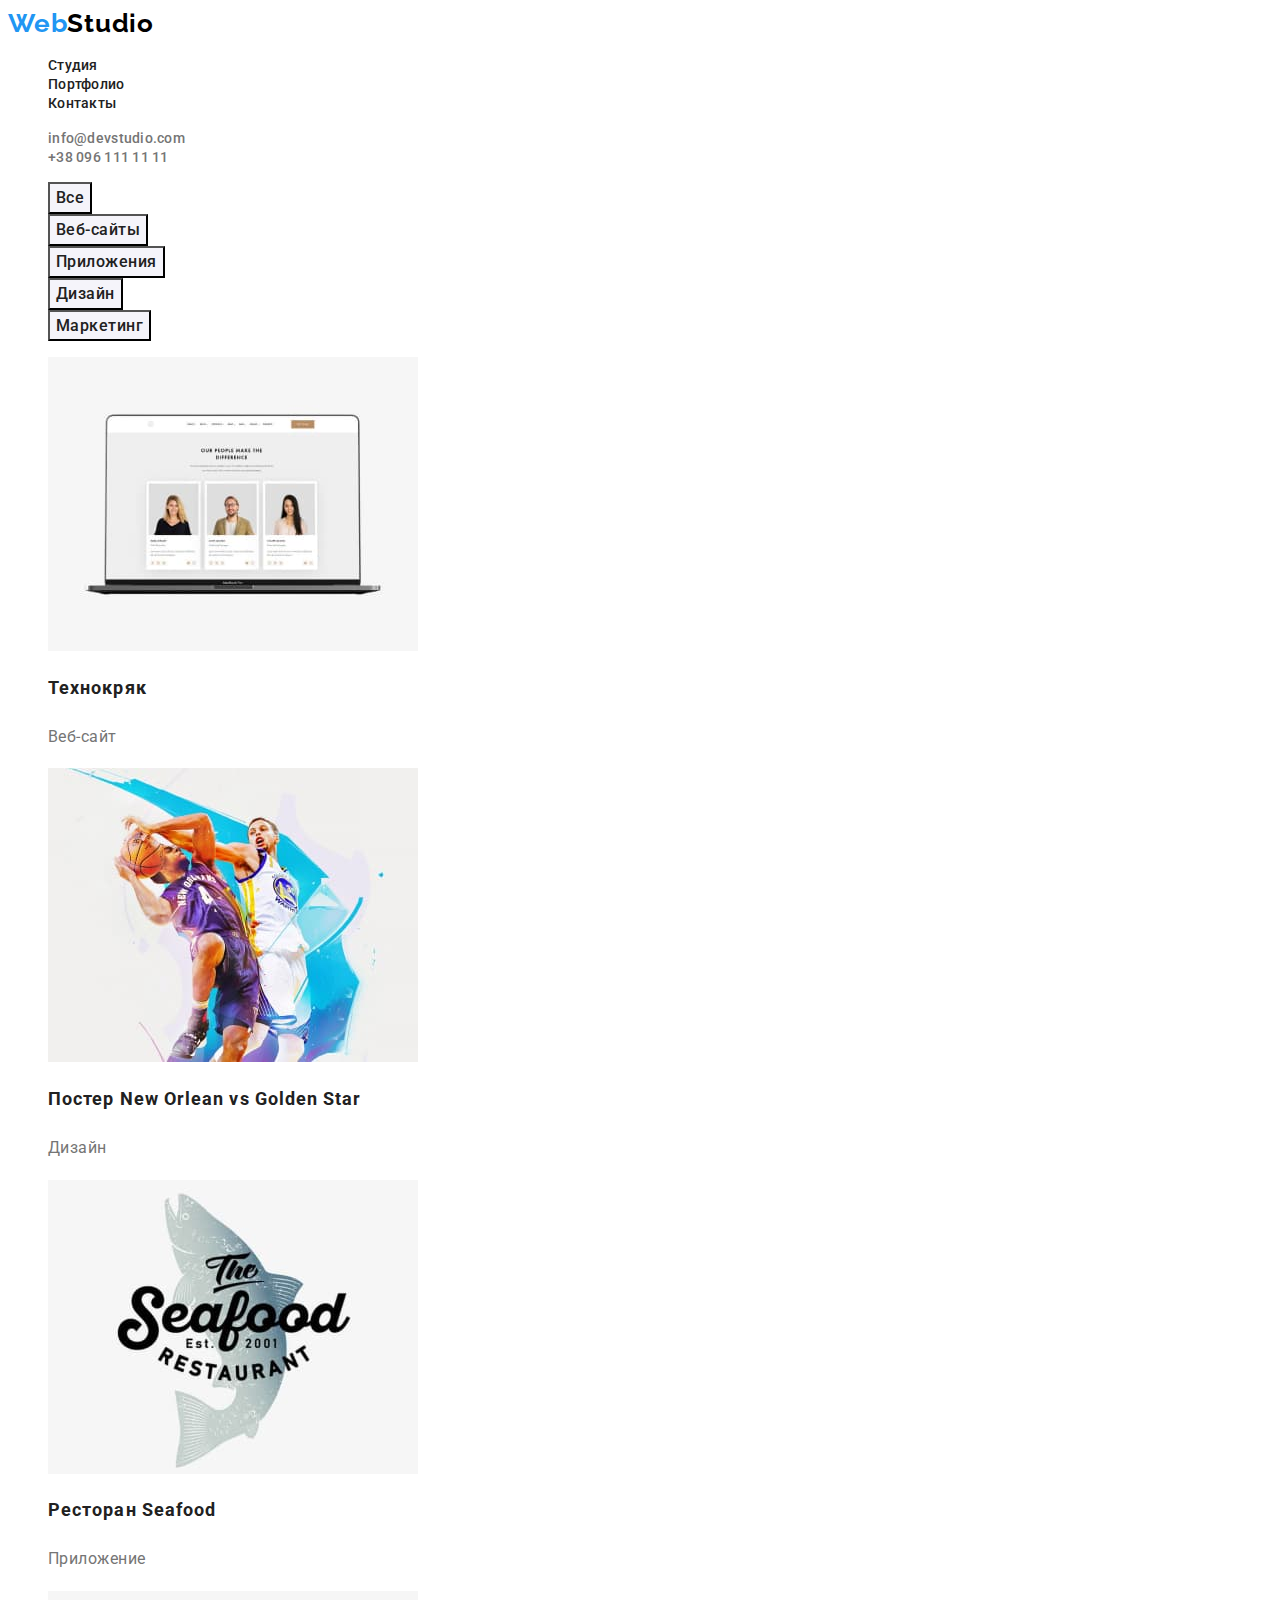
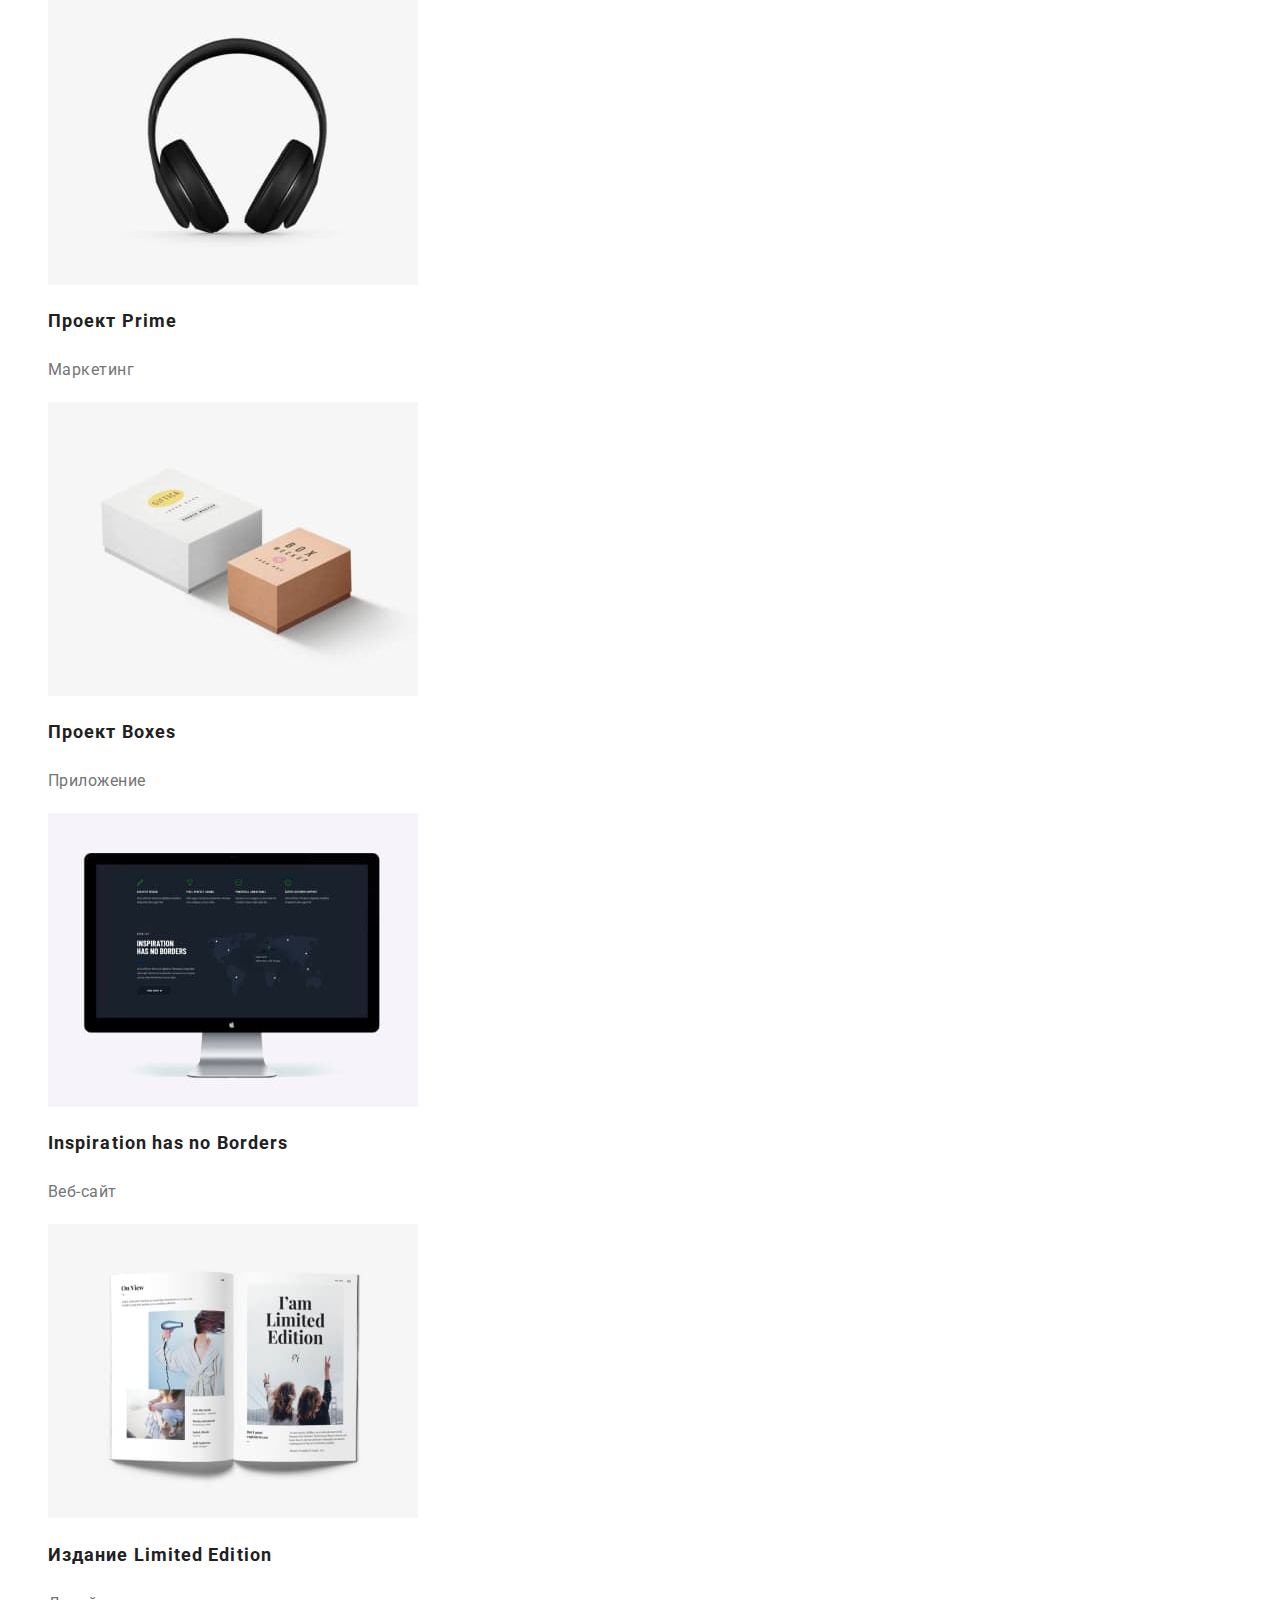
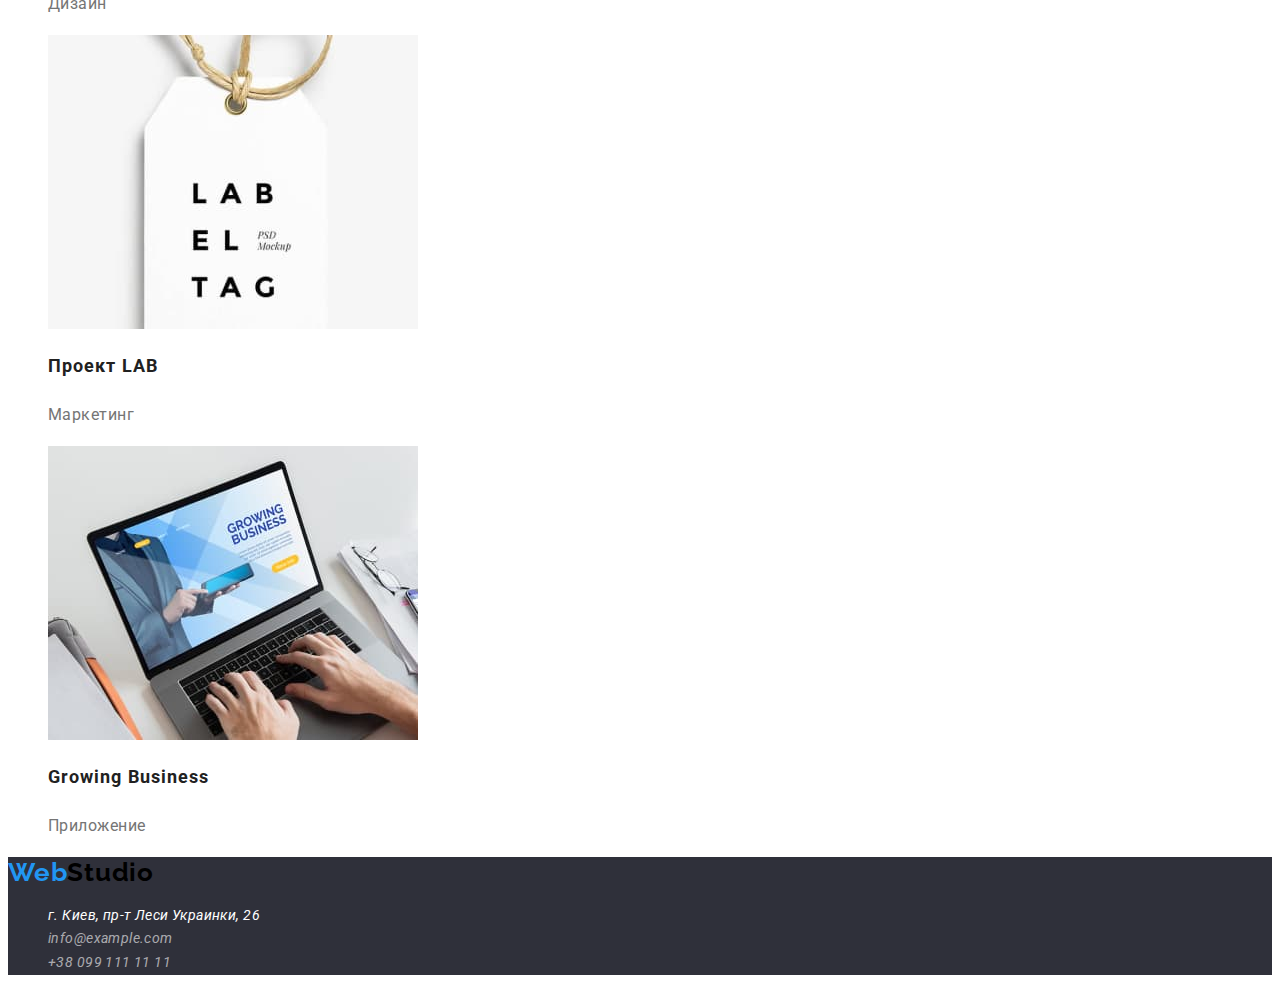
==== portfolio.html @ 544d5f82 "add.portfolio & css" ====
<!DOCTYPE html>
<html lang="ru">
  <head>
    <meta charset="UTF-8" />
    <meta http-equiv="X-UA-Compatible" content="IE=edge" />
    <meta name="goit-markup-hw-01" content="homework goit-markup-hw-01" />
    <title>WEBСтудия</title>
    <link rel="preconnect" href="https://fonts.googleapis.com">
    <link rel="preconnect" href="https://fonts.gstatic.com" crossorigin>
    <link href="https://fonts.googleapis.com/css2?family=Raleway:wght@700&family=Roboto:wght@900;700;500;400&display=swap" rel="stylesheet">
    <style></style>
    <link rel="stylesheet" href="./css/styles.css">
  </head>

  <body>
    <header class="header">
      <!--navigation link-->
      <nav class="header-nav">
        <a href="./index.html" lang="en" class="brand-link link"><span class="brand-text-onehalf">Web</span><span class="brand-text-twohalf">Studio</span></a>
        <ul class="header-list list">
          <li class="header-item"><a href="./index.html" class="header-link link">Студия</a></li>
          <li class="header-item"><a href="./portfolio.html" class="header-link link">Портфолио</a></li>
          <li class="header-item"><a href="" class="header-link link">Контакты</a></li>
        </ul>
      </nav>
      <ul class="header-contacts-list list">
        <li class="header-contacts-item"><a href="mailto:info@devstudio.com" class="header-contact link">info@devstudio.com</a></li>
        <li class="header-contacts-item"><a href="tel:+380961111111" class="header-contact link">+38 096 111 11 11</a></li>
      </ul>
    </header>

    <main>
        <section class="filter">
            <ul class="filter-list list">
                <li class="filter-item"><button type="button" class="filter-button">Все</button></li>
                <li class="filter-item"><button type="button" class="filter-button">Веб-сайты</button></li>
                <li class="filter-item"><button type="button" class="filter-button">Приложения</button></li>
                <li class="filter-item"><button type="button" class="filter-button">Дизайн</button></li>
                <li class="filter-item"><button type="button" class="filter-button">Маркетинг</button></li>
            </ul>
        </section>
        <section class="gallery">
            <ul class="gallery-list list">
                <li class="gallery-item">
                    <img src="./images/gallery/portfolio-gallery-1.jpg" alt="Технокряк" width="370" height="294">
                    <h2 class="gallery-item-title">Технокряк</h2>
                    <p class="gallery-item-text">Веб-сайт</p>
                </li>
                <li class="gallery-item">
                    <img src="./images/gallery/portfolio-gallery-2.jpg" alt="Постер New Orlean vs Golden Star" width="370" height="294">
                    <h2 class="gallery-item-title">Постер <span lang="en">New Orlean vs Golden Star</span></h2>
                    <p class="gallery-item-text">Дизайн</p>
                </li>
                <li class="gallery-item">
                    <img src="./images/gallery/portfolio-gallery-3.jpg" alt="Ресторан Seafood" width="370" height="294">
                    <h2 class="gallery-item-title">Ресторан <span lang="en">Seafood</span></h2>
                    <p class="gallery-item-text">Приложение</p>
                </li>
                <li class="gallery-item">
                    <img src="./images/gallery/portfolio-gallery-4.jpg" alt="Проект Prime" width="370" height="294">
                    <h2 class="gallery-item-title">Проект <span lang="en">Prime</span></h2>
                    <p class="gallery-item-text">Маркетинг</p>
                </li>
                <li class="gallery-item">
                    <img src="./images/gallery/portfolio-gallery-5.jpg" alt="Проект Boxes" width="370" height="294">
                    <h2 class="gallery-item-title">Проект <span lang="en">Boxes</span></h2>
                    <p class="gallery-item-text">Приложение</p>
                </li>
                <li class="gallery-item">
                    <img src="./images/gallery/portfolio-gallery-6.jpg" alt="Inspiration has no Borders" width="370" height="294">
                    <h2 class="gallery-item-title"><span lang="en">Inspiration has no Borders</span></h2>
                    <p class="gallery-item-text">Веб-сайт</p>
                </li>
                <li class="gallery-item">
                    <img src="./images/gallery/portfolio-gallery-7.jpg" alt="Издание Limited Edition" width="370" height="294">
                    <h2 class="gallery-item-title">Издание <span lang="en">Limited Edition</span></h2>
                    <p class="gallery-item-text">Дизайн</p>
                </li>
                <li class="gallery-item">
                    <img src="./images/gallery/portfolio-gallery-8.jpg" alt="Проект LAB" width="370" height="294">
                    <h2 class="gallery-item-title">Проект <span lang="en">LAB</span></h2>
                    <p class="gallery-item-text">Маркетинг</p>
                </li>
                <li class="gallery-item">
                    <img src="./images/gallery/portfolio-gallery-9.jpg" alt="Growing Business" width="370" height="294">
                    <h2 class="gallery-item-title"><span lang="en">Growing Business</span></h2>
                    <p class="gallery-item-text">Приложение</p>
                </li>
            </ul>
        </section>
    </main>

    <footer class="footer">
      <a href="./index.html" lang="en" class="brand-link link"><span class="brand-text-onehalf">Web</span><span class="brand-text-twohalf">Studio</span></a>
      <address>
        <ul class="footer-list list">
            <li class="footer-item"><a href="https://goo.gl/maps/UJ2vtWxeUtUVGGgd9" target="_blank" rel="noreferrer nofollow noopener" class="footer-link-geo link">г. Киев, пр-т Леси Украинки, 26</a></li>
            <li class="footer-item"><a href="mailto:info@example.com" class="footer-link link">info@example.com</a></li>
            <li class="footer-item"><a href="tel:+380991111111" class="footer-link link">+38 099 111 11 11</a></li>
        </ul>
      </address>
    </footer>
  </body>
</html>
---- css/styles.css ----
:root{
  --brand-color-one: #2196F3;
  --brand-color-two: #000000;
  --main-color: #212121;
  --second-color: #757575;
  --accent-color: #2196F3;
  --main-backgroundcolor: #FFFFFF;
  --second-backgroundcolor: #E5E5E5;
  --accent-backgroundcolor: #F5F4FA;
  --tagline-backgroundcolor: #2F303A;
  --tagline-color: #FFFFFF;
  --btn-text-color: #FFFFFF;
  
}


body{
 font-family: 'Roboto', sans-serif;
 color: var(--main-color);
 background-color: var(--main-backgroundcolor);
}

.visually-hidden { 
  position: absolute; 
  width: 1px; 
  height: 1px; 
  margin: -1px; 
  border: 0; 
  padding: 0; 
  white-space: nowrap; 
  clip-path: inset(100%); 
  clip: rect(0 0 0 0); 
  overflow: hidden; 
} 

.list {
  list-style: none;
 }

 .link{
  text-decoration: none;
 }


.brand-link {
  font-family: 'Raleway';
  font-weight: 700;
  font-size: 26px;
  line-height: 1.19;
  letter-spacing: 0.03em; 
}

.brand-text-onehalf {
  color: var(--brand-color-one);
 }

.brand-text-twohalf {
  color: var(--brand-color-two); 
}

/* -------------HEADER----------- */

.header { 
  background-color: var(--main-backgroundcolor);
}

.header-nav { }

.header-list { }

.header-item { }

.header-link {
  font-family: 'Roboto';
  font-style: normal;
  font-weight: 500;
  font-size: 14px;
  line-height: 1.14;
  letter-spacing: 0.02em;
  color: var(--main-color);
}

.header-link:hover,
.header-link:focus {
  color: var(--accent-color);
}

.header-contacts-list { }

.header-contacts-item { }

.header-contact { 
  font-family: 'Roboto';
  font-style: normal;
  font-weight: 500;
  font-size: 14px;
  line-height: 1.14;
  letter-spacing: 0.02em;
  color: var(--second-color);
}

.header-contact:hover,
.header-contact:focus {
  color: var(--accent-color);
}

/* -------------TAGLINE----------- */

.tagline { 
  background-color: var(--tagline-backgroundcolor);
}
.tagline-title { 
  font-weight: 900;
  font-size: 44px;
  line-height: 1.36;
  text-align: center;
  letter-spacing: 0.06em;
  text-transform: uppercase;
  color: var(--tagline-color);
}
.tagline-btn { 
  font-family: inherit;
  font-weight: 700;
  font-size: 16px;
  line-height: 1.88;
  display: flex;
  align-items: center;
  text-align: center;
  letter-spacing: 0.06em;
  color: var(--btn-text-color);
  background-color: var(--accent-color);
  
  cursor: pointer;
}

/* -------------STRENGTHS----------- */
.strengths { 
  
}
.strengths-title { }

.strengths-list { }

.strengths-item { }

.strengths-item-title { 
  font-weight: 700;
  font-size: 14px;
  line-height: 1.14;
  letter-spacing: 0.03em;
  text-transform: uppercase;
  color: var(--main-color);
}
.strengths-item-text {
  font-size: 14px;
  line-height: 1.71;
  letter-spacing: 0.03em;
  color: var(--second-color);
 }

 /* -------------ABOUT----------- */
.about { }
.about-title { 
  font-weight: 700;
  font-size: 36px;
  line-height: 1.17;
  text-align: center;
  letter-spacing: 0.03em;
  color: var(--main-color);  
}
.about-list { }

/* -------------co-worker----------- */
.co-worker {
  background-color: var(--accent-backgroundcolor);
 }

.co-worker-title { 
  font-weight: 700;
  font-size: 36px;
  line-height: 1.17;
  text-align: center;
  letter-spacing: 0.03em;
  color: var(--main-color);

}

.co-worker-list { }

.co-worker-item { }

.co-worker-item-title {
  font-weight: 500;
  font-size: 16px;
  line-height: 1.19;
  text-align: center;
  letter-spacing: 0.03em;
  color: var(--main-color);
 }
.co-worker-item-text {
  font-size: 16px;
  line-height: 1.19;
  text-align: center;
  letter-spacing: 0.03em;
  color: var(--second-color);
 }

/* -------------FOOTER----------- */
.footer {
  background-color: var(--tagline-backgroundcolor); 
 }
.footer-list { }
.footer-item { }

.footer-link-geo { 
  font-size: 14px;
  line-height: 1.71;
  letter-spacing: 0.03em;
  color: var(--tagline-color);
}
.footer-link {
  font-size: 14px;
  line-height: 1.71;
  letter-spacing: 0.03em;
  color: rgba(255, 255, 255, 0.6);
 }

/* -------------FILTER----------- */

.filter { }
.filter-list { }
.filter-item { }

.filter-button { 
  font-family: inherit;
  font-weight: 500;
  font-size: 16px;
  line-height: 1.62;
  text-align: center;
  letter-spacing: 0.03em;
  color: var(--main-color);
  background-color: var(--accent-backgroundcolor);
  cursor: pointer;
}

.filter-button:hover,
.filter-button:focus
 { 
  color: var(--btn-text-color); 
  background-color: var(--accent-color);
 }
 
 /* -------------GALLERY----------- */

 .gallery { }
 .gallery-list { }
 .gallery-item { }
 
 .gallery-item-title {
    font-weight: 700;
    font-size: 18px;
    line-height: 2.00;
    letter-spacing: 0.06em;
    color: var(--main-color);
 }
 .gallery-item-text {
    font-size: 16px;
    line-height: 1.88;
    letter-spacing: 0.03em;
    color: var(--second-color);
  
  }
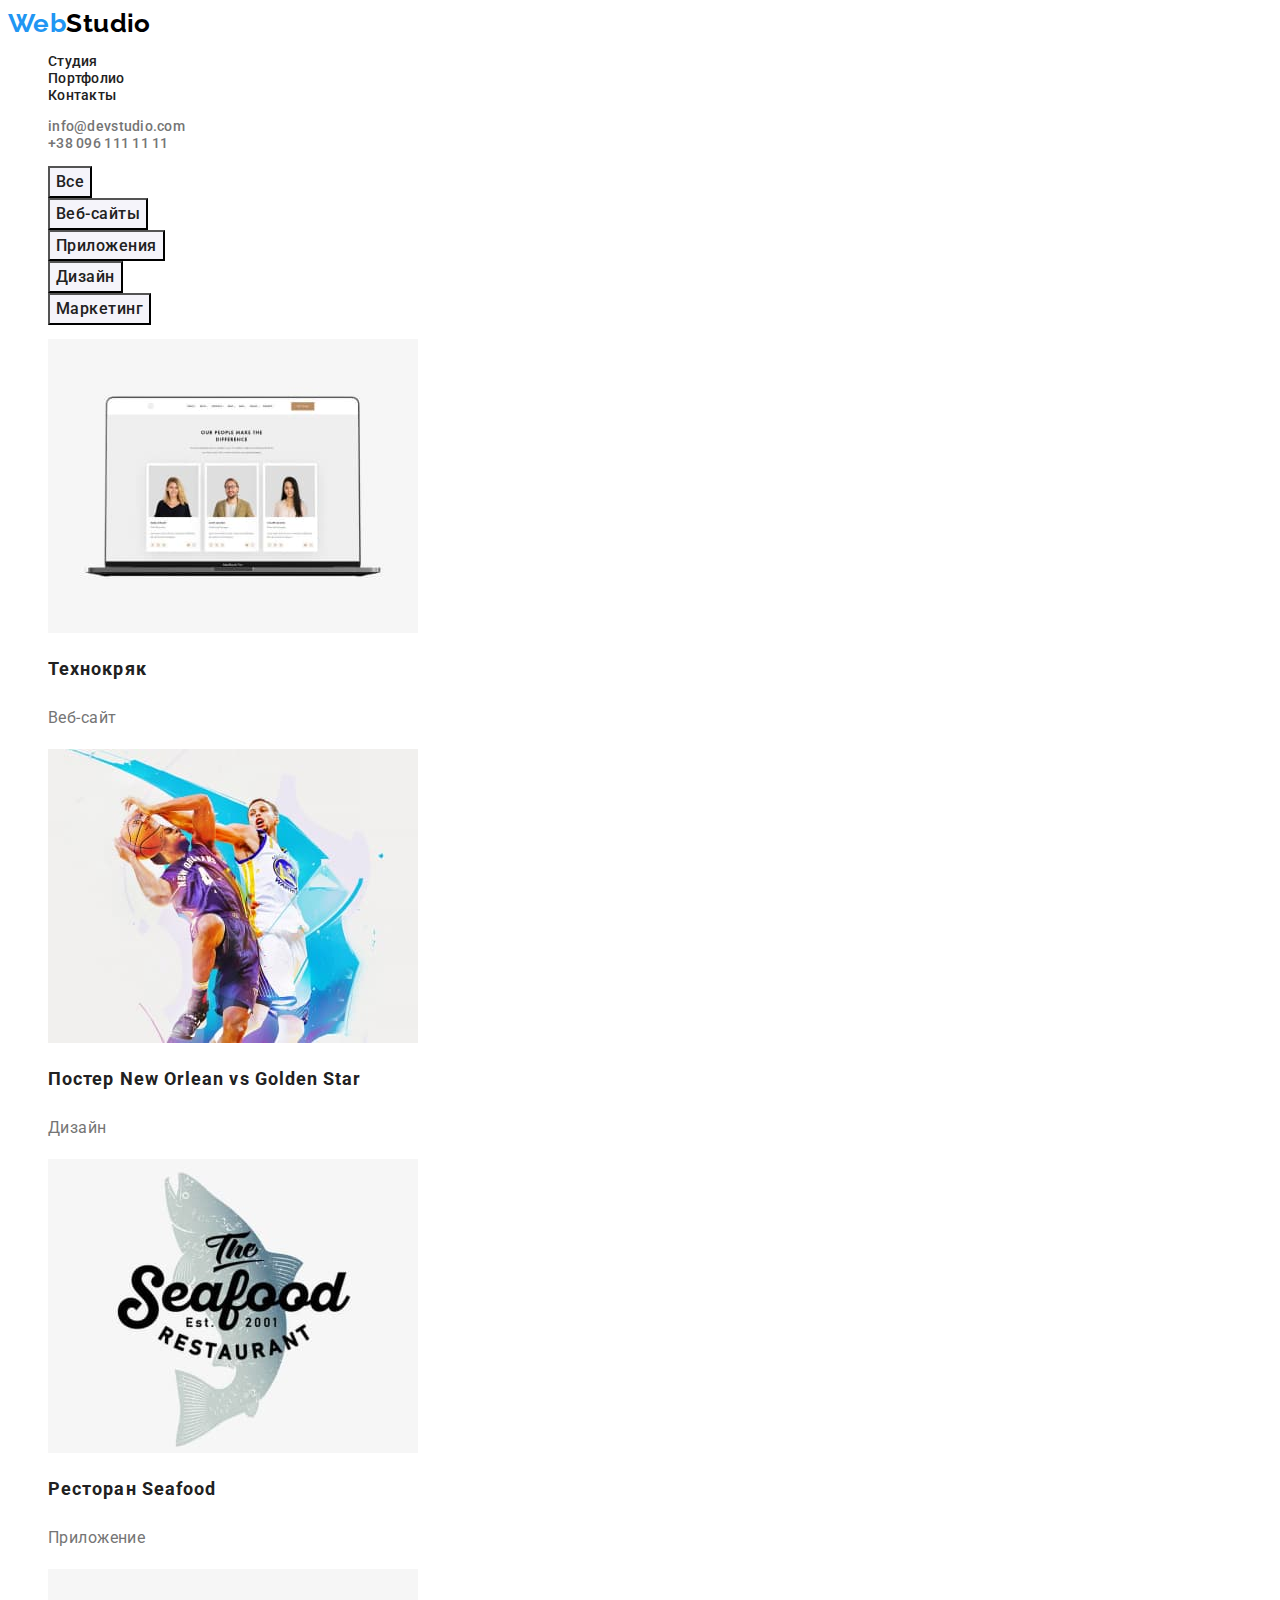
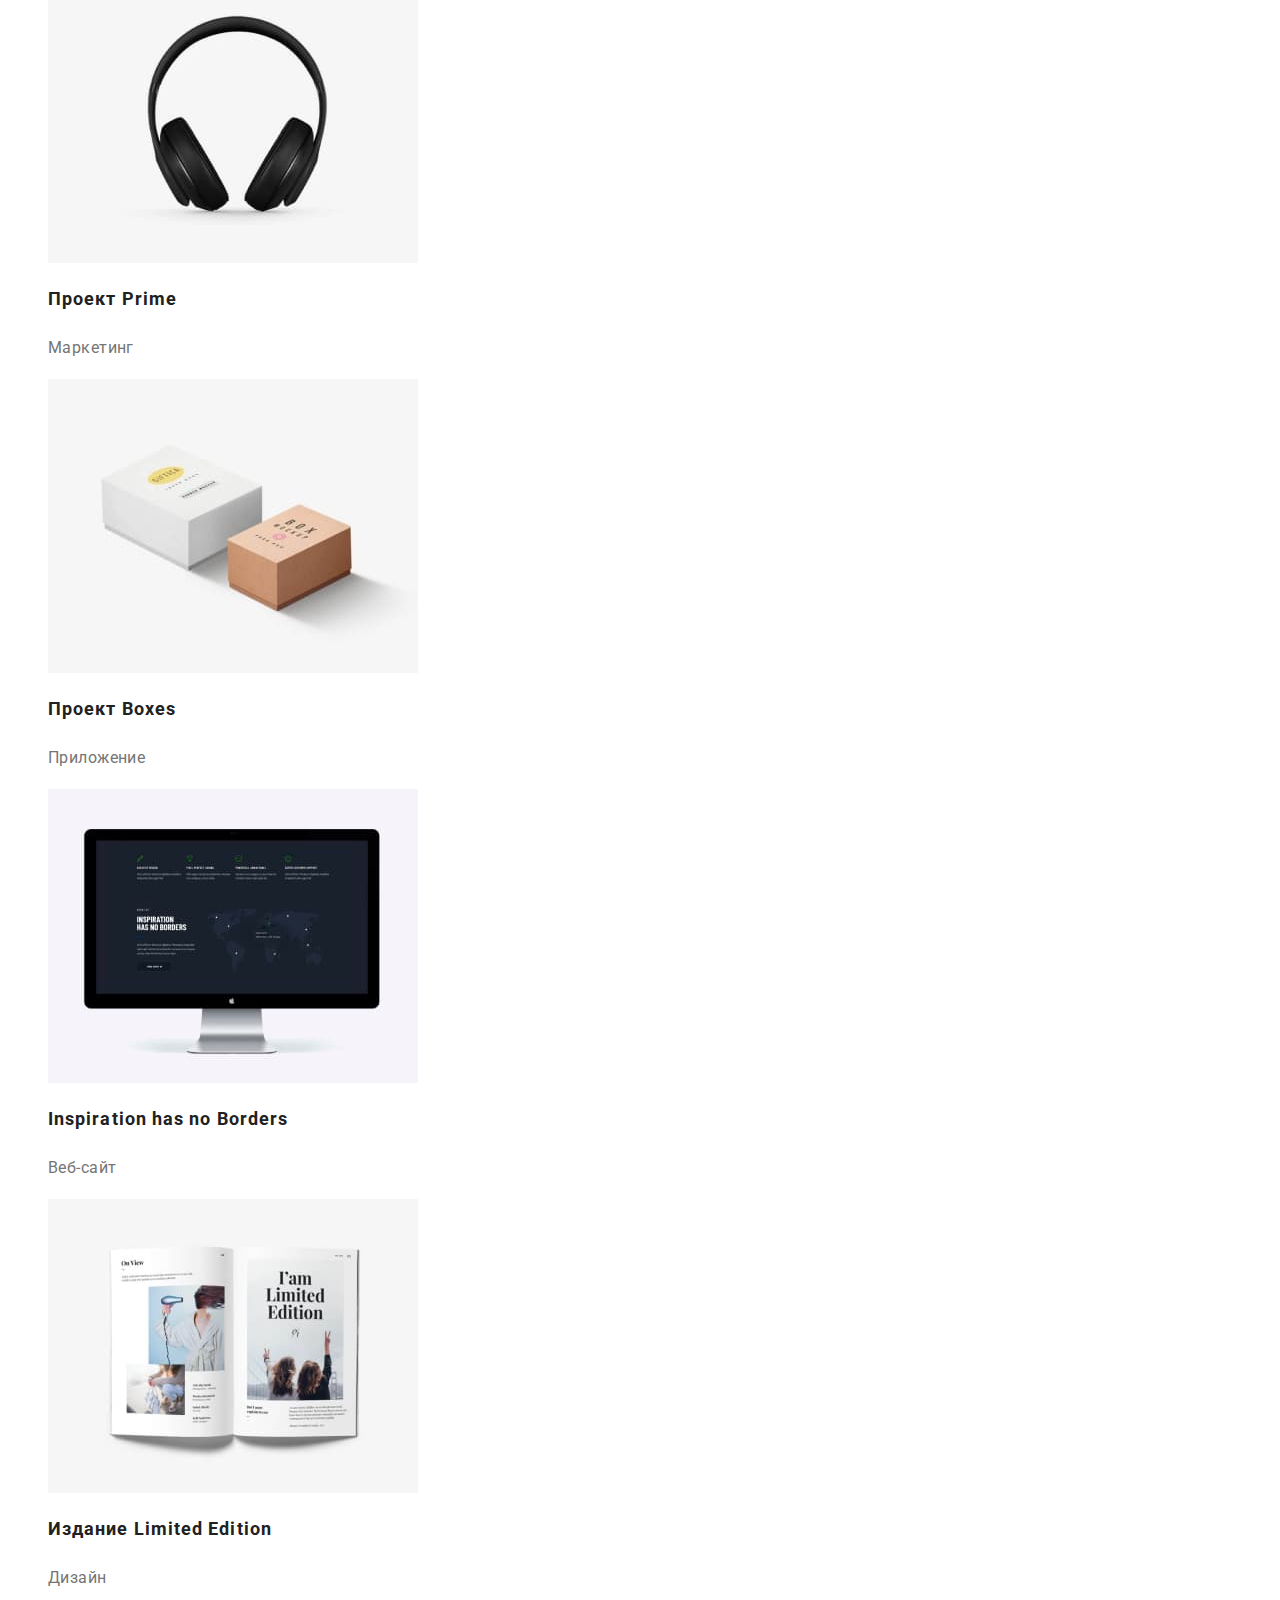
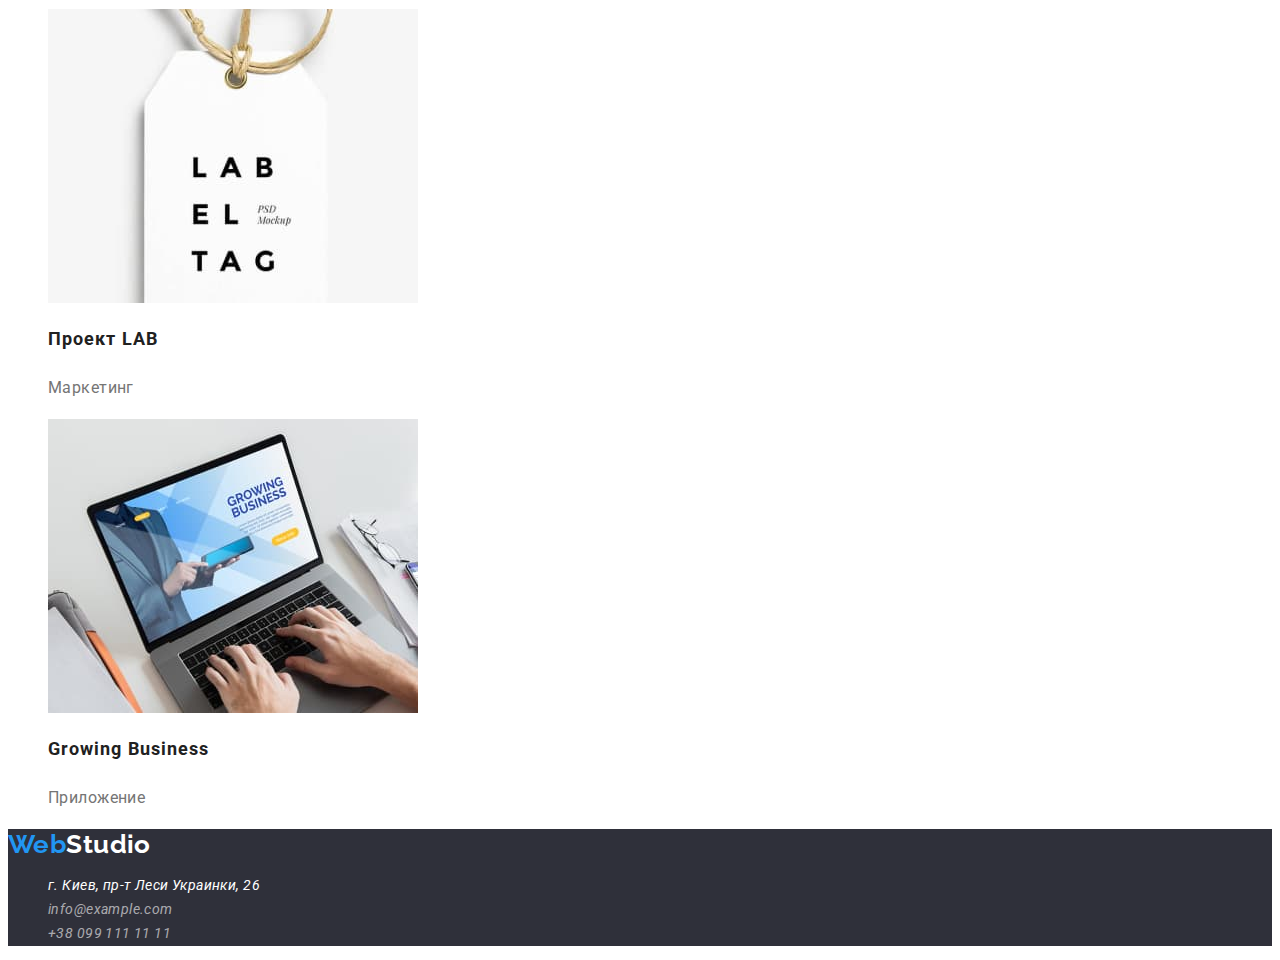
==== commit 16ed1bcb: "updata.fixes" ====
--- a/portfolio.html
+++ b/portfolio.html
@@ -7,8 +7,7 @@
     <title>WEBСтудия</title>
     <link rel="preconnect" href="https://fonts.googleapis.com">
     <link rel="preconnect" href="https://fonts.gstatic.com" crossorigin>
-    <link href="https://fonts.googleapis.com/css2?family=Raleway:wght@700&family=Roboto:wght@900;700;500;400&display=swap" rel="stylesheet">
-    <style></style>
+    <link href="https://fonts.googleapis.com/css2?family=Raleway:wght@700&family=Roboto:wght@400;500;700;900&display=swap" rel="stylesheet">
     <link rel="stylesheet" href="./css/styles.css">
   </head>
 
@@ -91,7 +90,7 @@
     </main>
 
     <footer class="footer">
-      <a href="./index.html" lang="en" class="brand-link link"><span class="brand-text-onehalf">Web</span><span class="brand-text-twohalf">Studio</span></a>
+      <a href="./index.html" lang="en" class="brand-link link"><span class="brand-text-onehalf">Web</span><span class="brand-text-twohalf-second">Studio</span></a>
       <address>
         <ul class="footer-list list">
             <li class="footer-item"><a href="https://goo.gl/maps/UJ2vtWxeUtUVGGgd9" target="_blank" rel="noreferrer nofollow noopener" class="footer-link-geo link">г. Киев, пр-т Леси Украинки, 26</a></li>
--- a/css/styles.css
+++ b/css/styles.css
@@ -1,6 +1,7 @@
 :root{
   --brand-color-one: #2196F3;
   --brand-color-two: #000000;
+  --brand-second-color-two: #FFFFFF;
   --main-color: #212121;
   --second-color: #757575;
   --accent-color: #2196F3;
@@ -10,15 +11,17 @@
   --tagline-backgroundcolor: #2F303A;
   --tagline-color: #FFFFFF;
   --btn-text-color: #FFFFFF;
-  
-}
+  }
 
 
 body{
  font-family: 'Roboto', sans-serif;
+ font-size: 14px;
+ letter-spacing: 0.03em;
  color: var(--main-color);
  background-color: var(--main-backgroundcolor);
 }
+
 
 .visually-hidden { 
   position: absolute; 
@@ -37,7 +40,11 @@
   list-style: none;
  }
 
- .link{
+ .link {
+  text-decoration: none;
+ }
+
+ .link::visited {
   text-decoration: none;
  }
 
@@ -47,7 +54,6 @@
   font-weight: 700;
   font-size: 26px;
   line-height: 1.19;
-  letter-spacing: 0.03em; 
 }
 
 .brand-text-onehalf {
@@ -56,6 +62,9 @@
 
 .brand-text-twohalf {
   color: var(--brand-color-two); 
+}
+.brand-text-twohalf-second {
+  color: var(--brand-second-color-two); 
 }
 
 /* -------------HEADER----------- */
@@ -74,7 +83,6 @@
   font-family: 'Roboto';
   font-style: normal;
   font-weight: 500;
-  font-size: 14px;
   line-height: 1.14;
   letter-spacing: 0.02em;
   color: var(--main-color);
@@ -85,15 +93,10 @@
   color: var(--accent-color);
 }
 
-.header-contacts-list { }
-
-.header-contacts-item { }
-
 .header-contact { 
   font-family: 'Roboto';
   font-style: normal;
   font-weight: 500;
-  font-size: 14px;
   line-height: 1.14;
   letter-spacing: 0.02em;
   color: var(--second-color);
@@ -118,6 +121,7 @@
   text-transform: uppercase;
   color: var(--tagline-color);
 }
+
 .tagline-btn { 
   font-family: inherit;
   font-weight: 700;
@@ -127,48 +131,38 @@
   align-items: center;
   text-align: center;
   letter-spacing: 0.06em;
+  color: var(--main-color);
+  background-color: var(--accent-backgroundcolor);
+  cursor: pointer;
+}
+
+.tagline-btn:hover,
+.tagline-btn:focus { 
   color: var(--btn-text-color);
   background-color: var(--accent-color);
-  
-  cursor: pointer;
-}
-
+}
 /* -------------STRENGTHS----------- */
-.strengths { 
-  
-}
-.strengths-title { }
-
-.strengths-list { }
-
-.strengths-item { }
-
 .strengths-item-title { 
   font-weight: 700;
-  font-size: 14px;
   line-height: 1.14;
-  letter-spacing: 0.03em;
   text-transform: uppercase;
   color: var(--main-color);
 }
 .strengths-item-text {
   font-size: 14px;
   line-height: 1.71;
-  letter-spacing: 0.03em;
   color: var(--second-color);
  }
 
  /* -------------ABOUT----------- */
-.about { }
+
 .about-title { 
   font-weight: 700;
   font-size: 36px;
   line-height: 1.17;
   text-align: center;
-  letter-spacing: 0.03em;
   color: var(--main-color);  
 }
-.about-list { }
 
 /* -------------co-worker----------- */
 .co-worker {
@@ -180,28 +174,20 @@
   font-size: 36px;
   line-height: 1.17;
   text-align: center;
-  letter-spacing: 0.03em;
-  color: var(--main-color);
-
-}
-
-.co-worker-list { }
-
-.co-worker-item { }
+  color: var(--main-color);
+}
 
 .co-worker-item-title {
   font-weight: 500;
   font-size: 16px;
   line-height: 1.19;
   text-align: center;
-  letter-spacing: 0.03em;
   color: var(--main-color);
  }
 .co-worker-item-text {
   font-size: 16px;
   line-height: 1.19;
   text-align: center;
-  letter-spacing: 0.03em;
   color: var(--second-color);
  }
 
@@ -209,27 +195,24 @@
 .footer {
   background-color: var(--tagline-backgroundcolor); 
  }
-.footer-list { }
-.footer-item { }
 
 .footer-link-geo { 
-  font-size: 14px;
   line-height: 1.71;
-  letter-spacing: 0.03em;
   color: var(--tagline-color);
 }
 .footer-link {
-  font-size: 14px;
   line-height: 1.71;
-  letter-spacing: 0.03em;
   color: rgba(255, 255, 255, 0.6);
  }
 
+ .footer-link:hover,
+ .footer-link:focus,
+ .footer-link-geo:hover,
+ .footer-link-geo:focus {
+   color: var(--accent-color);
+ }
+ 
 /* -------------FILTER----------- */
-
-.filter { }
-.filter-list { }
-.filter-item { }
 
 .filter-button { 
   font-family: inherit;
@@ -252,10 +235,6 @@
  
  /* -------------GALLERY----------- */
 
- .gallery { }
- .gallery-list { }
- .gallery-item { }
- 
  .gallery-item-title {
     font-weight: 700;
     font-size: 18px;
@@ -266,7 +245,5 @@
  .gallery-item-text {
     font-size: 16px;
     line-height: 1.88;
-    letter-spacing: 0.03em;
     color: var(--second-color);
-  
-  } +} 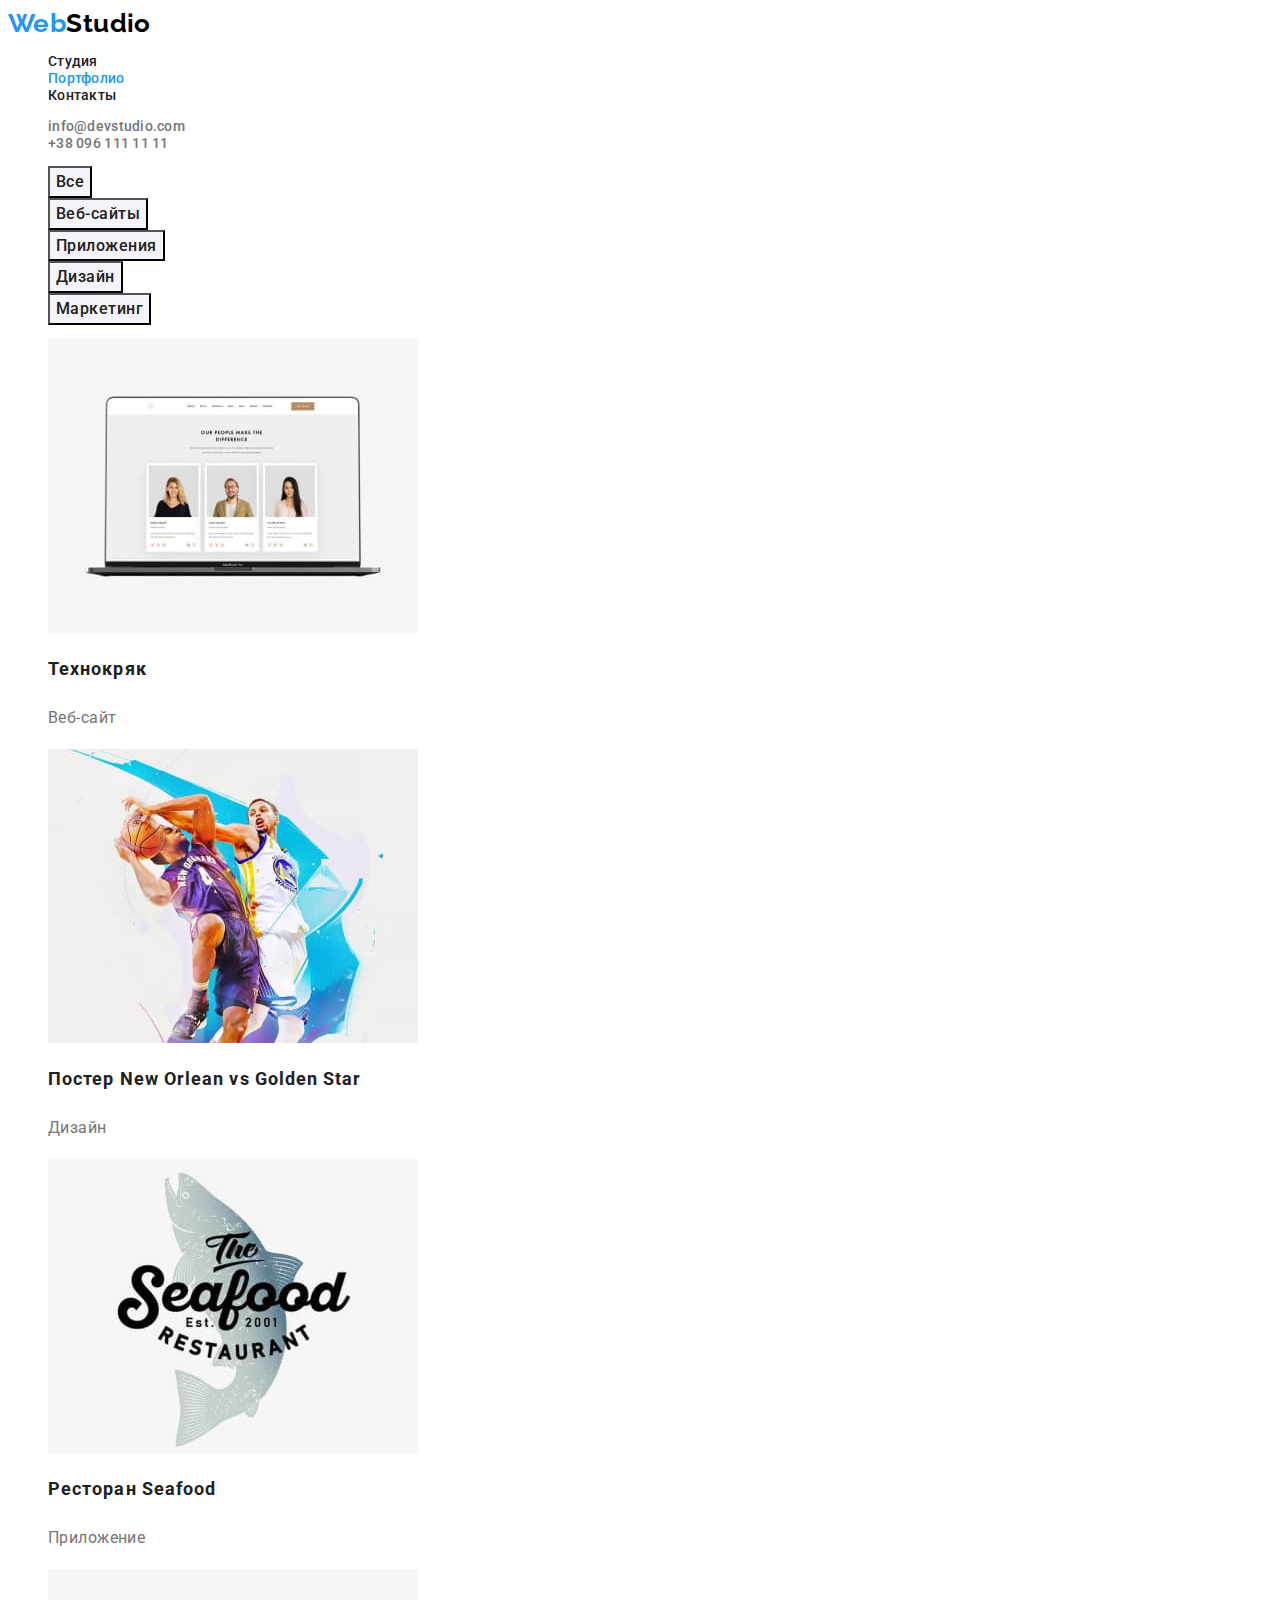
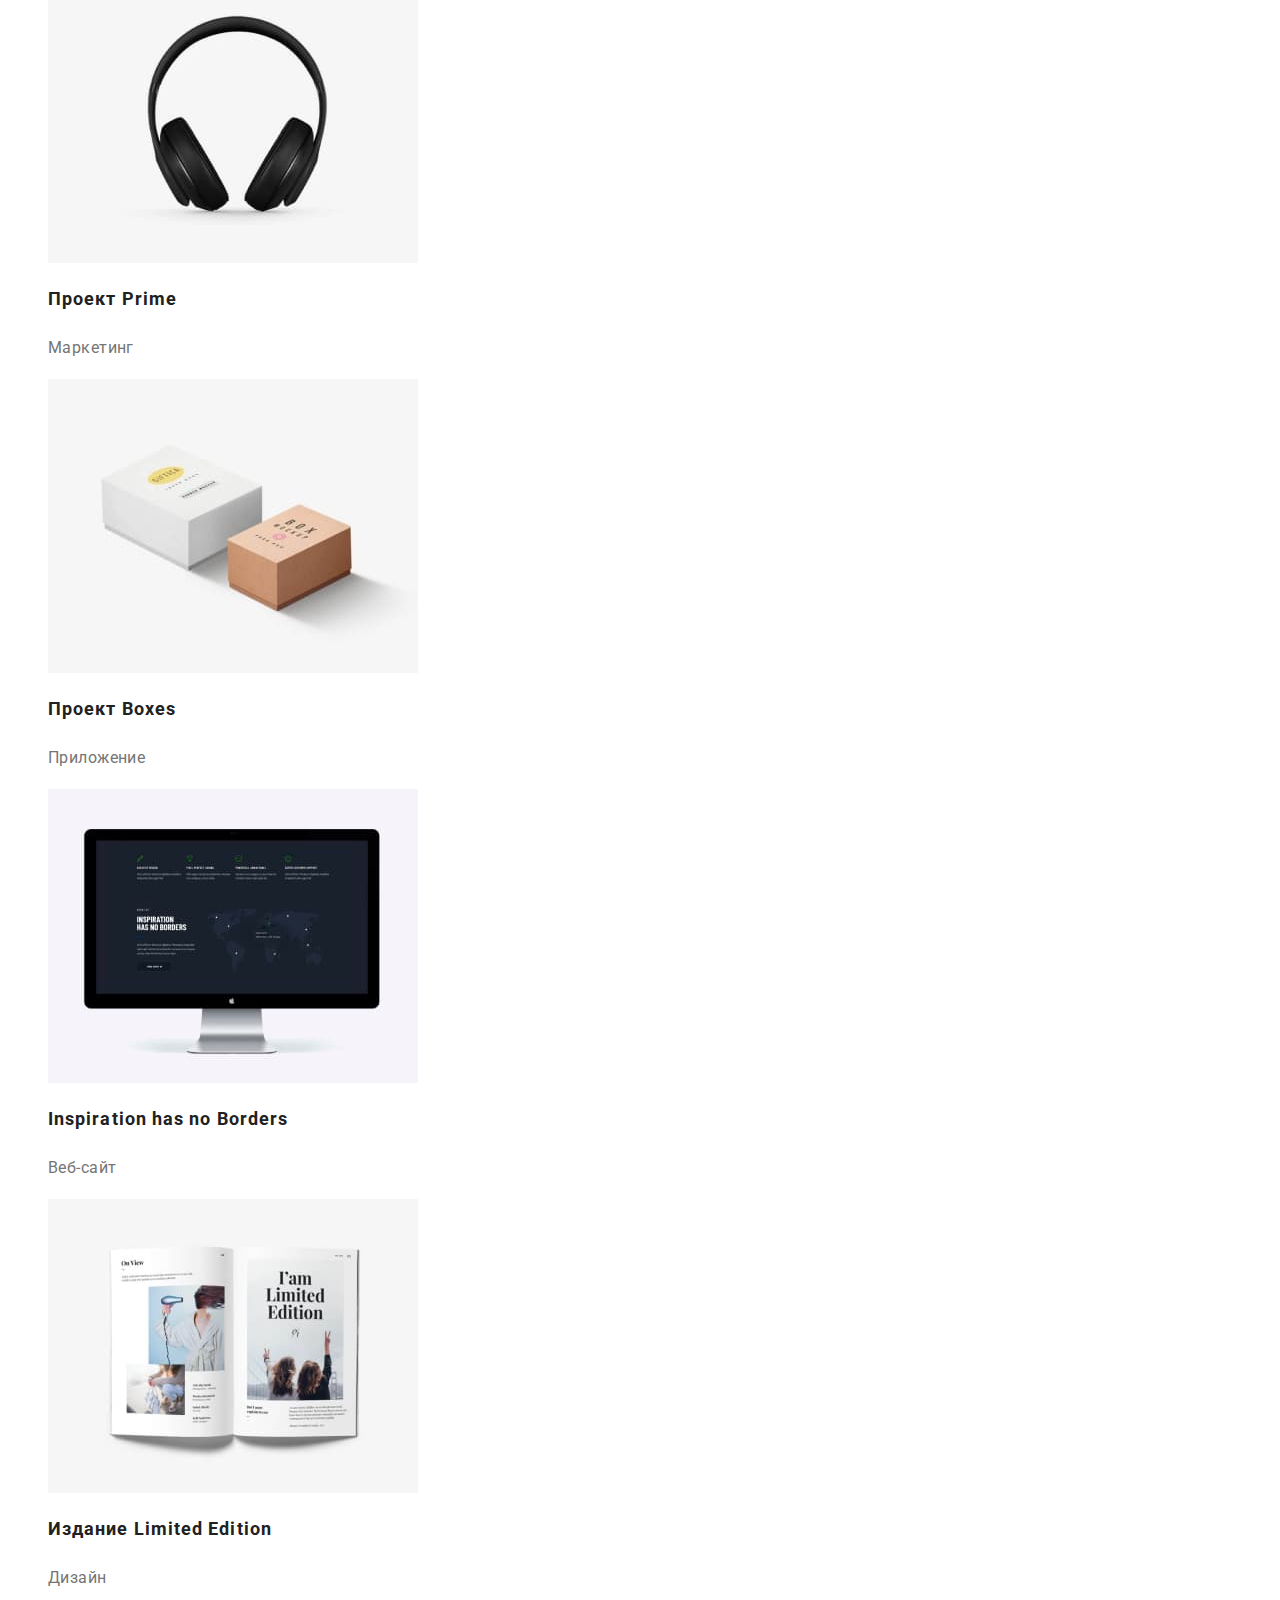
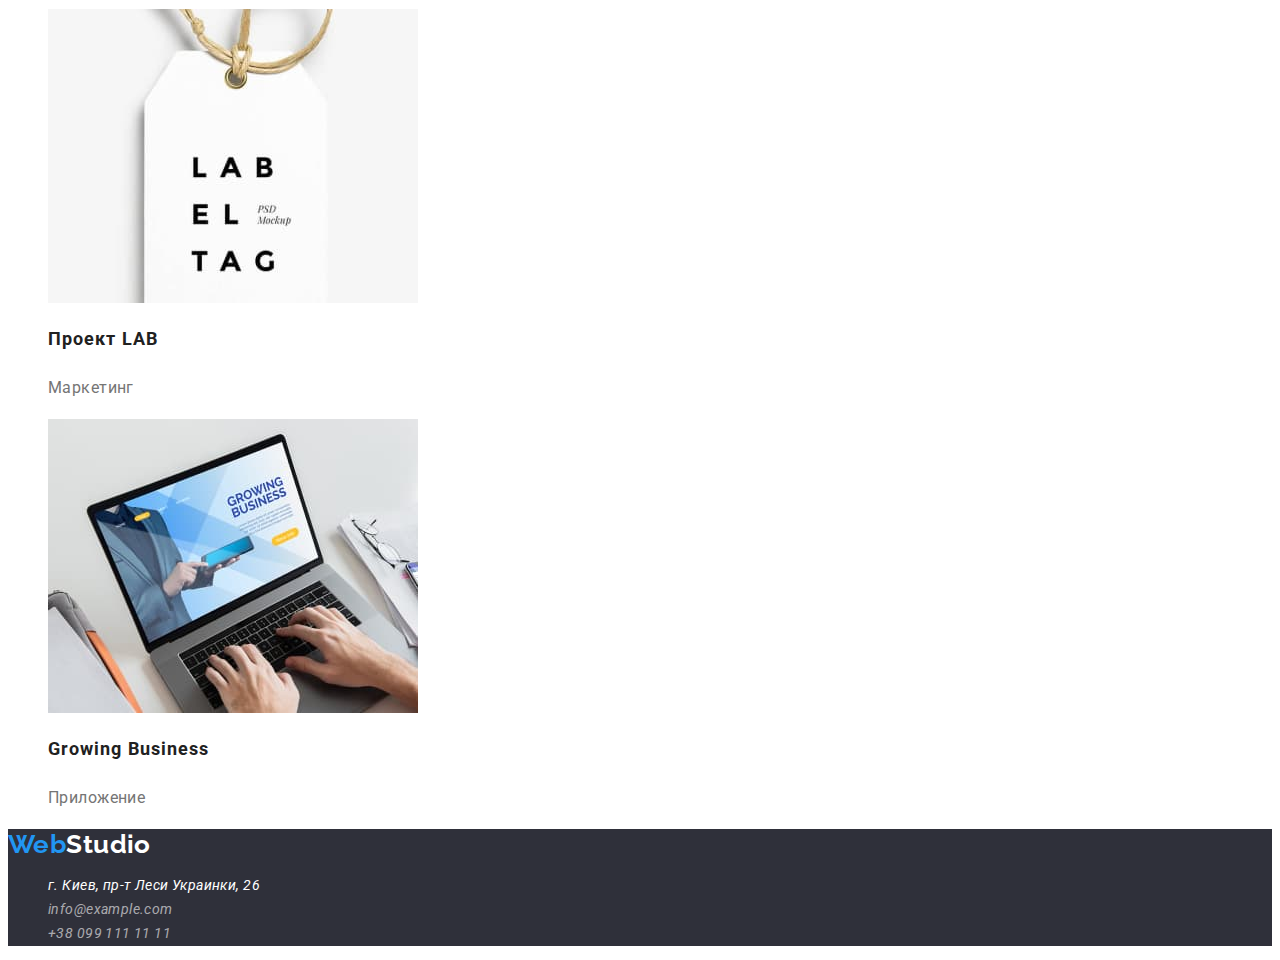
==== commit d4d00e1f: "update.current link nav" ====
--- a/portfolio.html
+++ b/portfolio.html
@@ -18,7 +18,7 @@
         <a href="./index.html" lang="en" class="brand-link link"><span class="brand-text-onehalf">Web</span><span class="brand-text-twohalf">Studio</span></a>
         <ul class="header-list list">
           <li class="header-item"><a href="./index.html" class="header-link link">Студия</a></li>
-          <li class="header-item"><a href="./portfolio.html" class="header-link link">Портфолио</a></li>
+          <li class="header-item"><a href="./portfolio.html" class="header-link header-curretlink link">Портфолио</a></li>
           <li class="header-item"><a href="" class="header-link link">Контакты</a></li>
         </ul>
       </nav>
--- a/css/styles.css
+++ b/css/styles.css
@@ -73,12 +73,6 @@
   background-color: var(--main-backgroundcolor);
 }
 
-.header-nav { }
-
-.header-list { }
-
-.header-item { }
-
 .header-link {
   font-family: 'Roboto';
   font-style: normal;
@@ -86,6 +80,10 @@
   line-height: 1.14;
   letter-spacing: 0.02em;
   color: var(--main-color);
+}
+
+.header-curretlink {
+  color: var(--accent-color);
 }
 
 .header-link:hover,
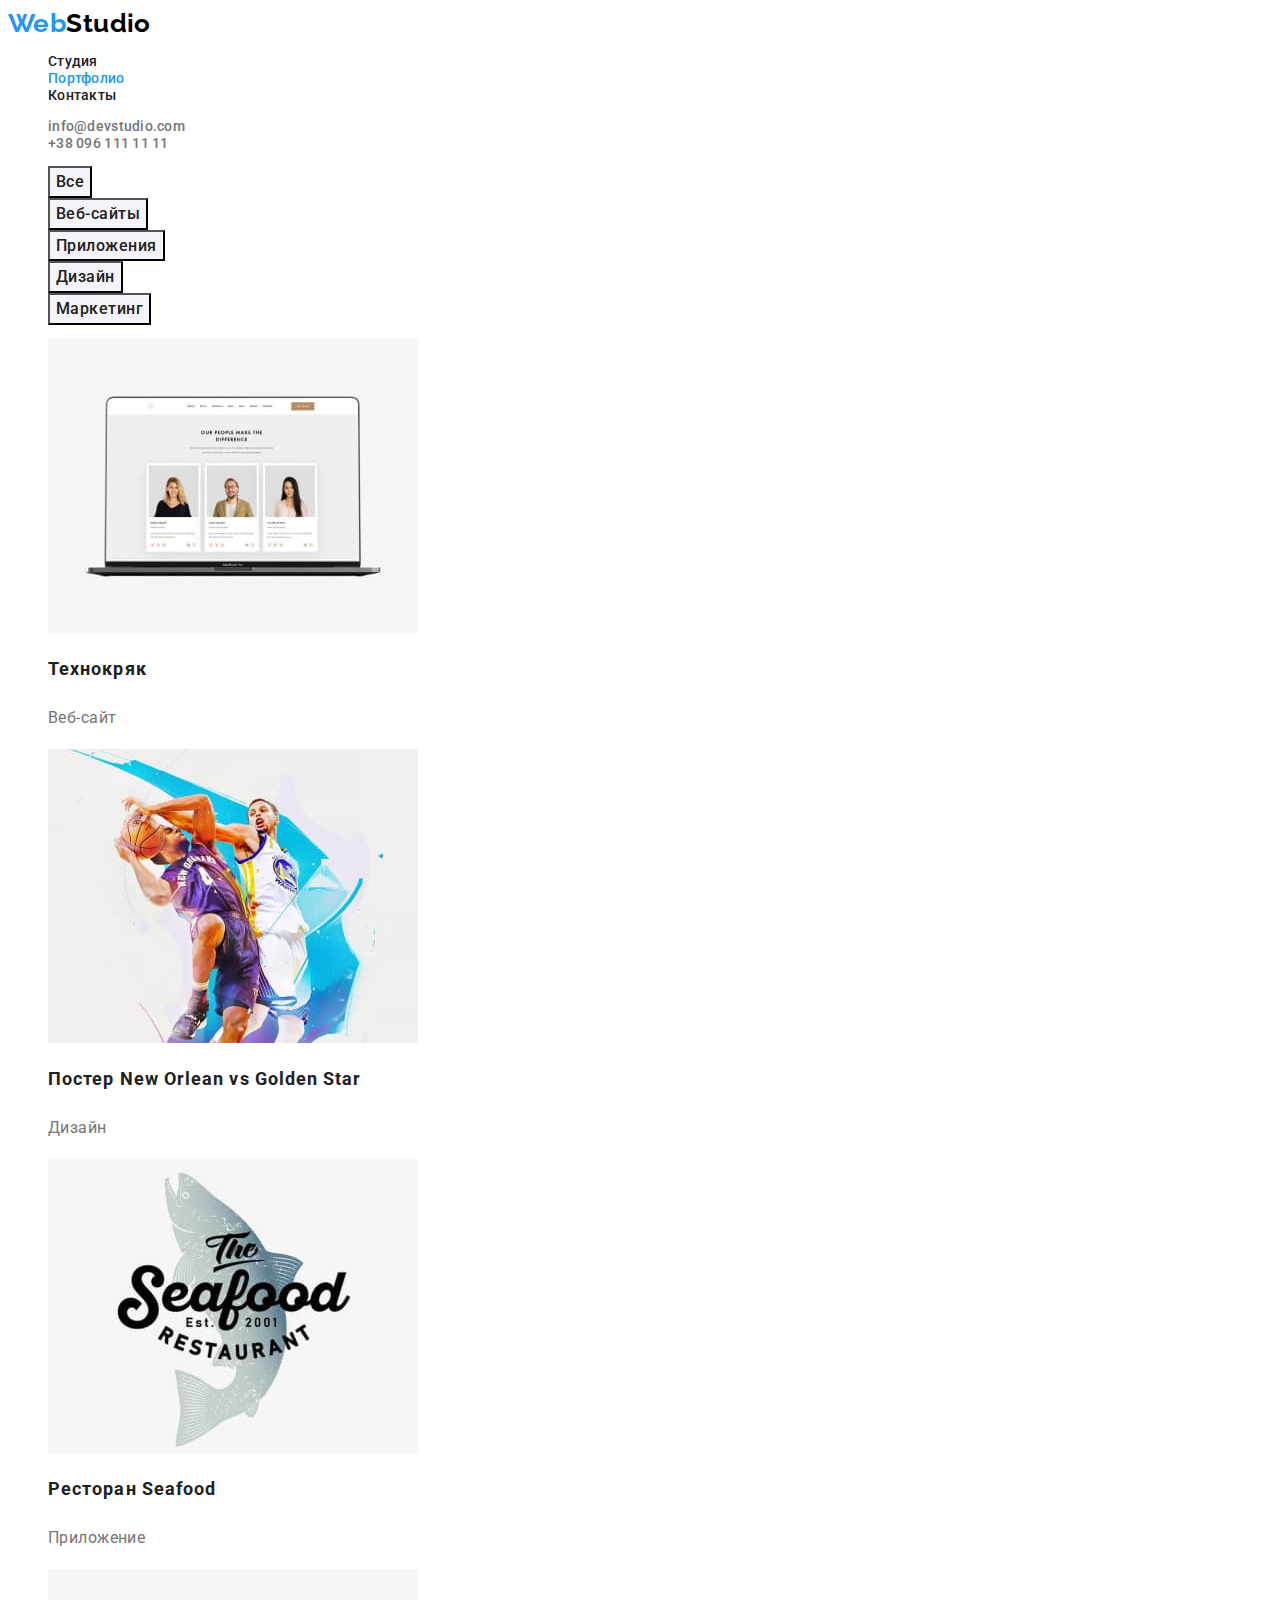
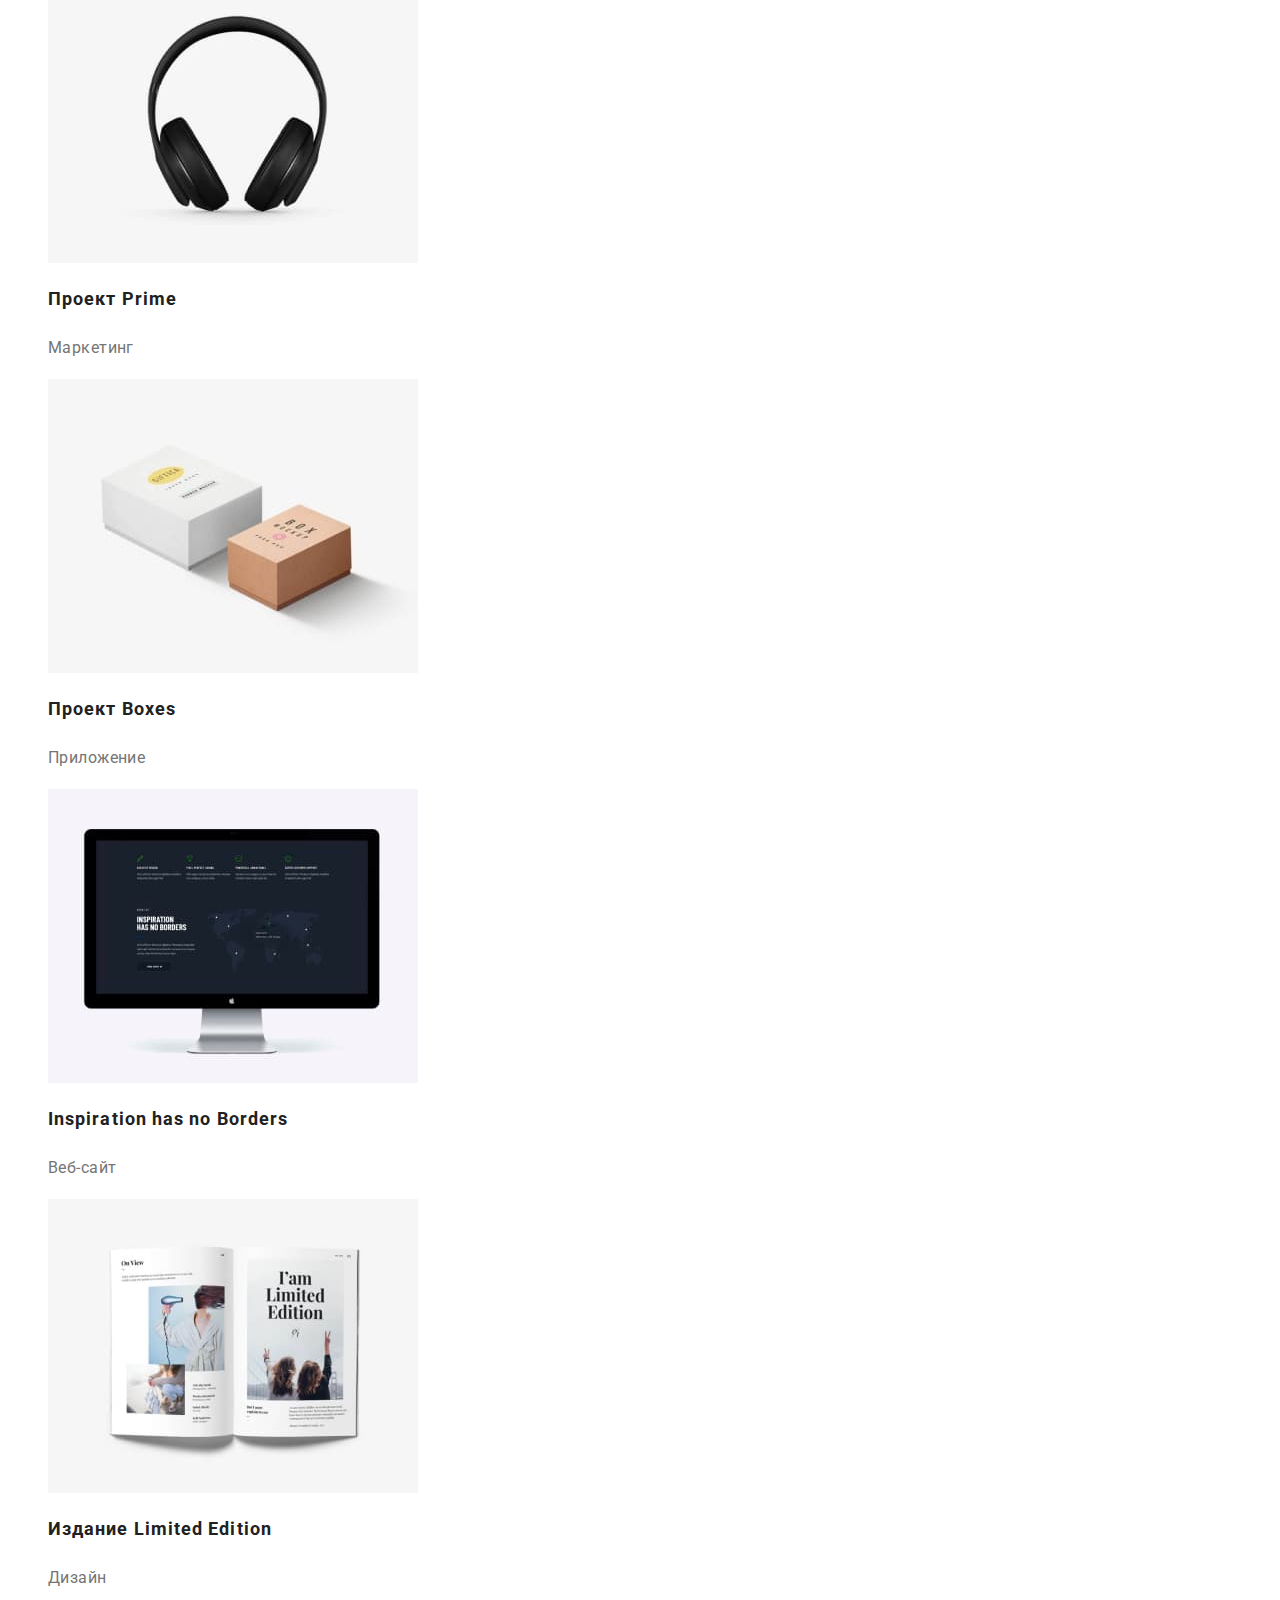
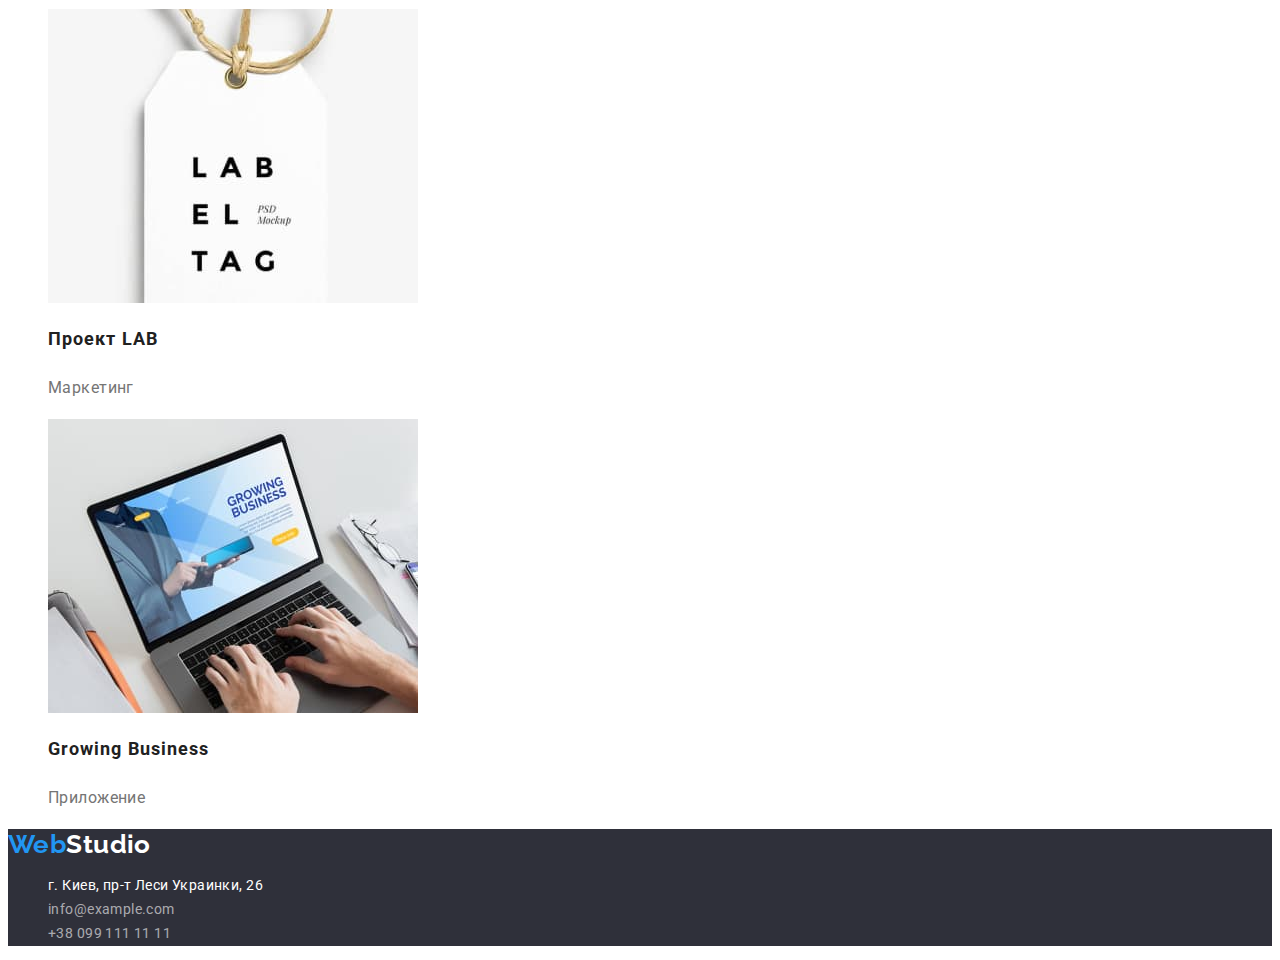
==== commit 32dc5fae: "last update" ====
--- a/portfolio.html
+++ b/portfolio.html
@@ -5,99 +5,180 @@
     <meta http-equiv="X-UA-Compatible" content="IE=edge" />
     <meta name="goit-markup-hw-01" content="homework goit-markup-hw-01" />
     <title>WEBСтудия</title>
-    <link rel="preconnect" href="https://fonts.googleapis.com">
-    <link rel="preconnect" href="https://fonts.gstatic.com" crossorigin>
-    <link href="https://fonts.googleapis.com/css2?family=Raleway:wght@700&family=Roboto:wght@400;500;700;900&display=swap" rel="stylesheet">
-    <link rel="stylesheet" href="./css/styles.css">
+    <link rel="preconnect" href="https://fonts.googleapis.com" />
+    <link rel="preconnect" href="https://fonts.gstatic.com" crossorigin />
+    <link
+      href="https://fonts.googleapis.com/css2?family=Raleway:wght@700&family=Roboto:wght@400;500;700;900&display=swap"
+      rel="stylesheet"
+    />
+    <link rel="stylesheet" href="./css/styles.css" />
   </head>
 
   <body>
     <header class="header">
       <!--navigation link-->
       <nav class="header-nav">
-        <a href="./index.html" lang="en" class="brand-link link"><span class="brand-text-onehalf">Web</span><span class="brand-text-twohalf">Studio</span></a>
+        <a href="./index.html" lang="en" class="brand-link link"
+          ><span class="brand-text-onehalf">Web</span
+          ><span class="brand-text-twohalf">Studio</span></a
+        >
         <ul class="header-list list">
           <li class="header-item"><a href="./index.html" class="header-link link">Студия</a></li>
-          <li class="header-item"><a href="./portfolio.html" class="header-link header-curretlink link">Портфолио</a></li>
+          <li class="header-item">
+            <a href="./portfolio.html" class="header-link header-curretlink link">Портфолио</a>
+          </li>
           <li class="header-item"><a href="" class="header-link link">Контакты</a></li>
         </ul>
       </nav>
       <ul class="header-contacts-list list">
-        <li class="header-contacts-item"><a href="mailto:info@devstudio.com" class="header-contact link">info@devstudio.com</a></li>
-        <li class="header-contacts-item"><a href="tel:+380961111111" class="header-contact link">+38 096 111 11 11</a></li>
+        <li class="header-contacts-item">
+          <a href="mailto:info@devstudio.com" class="header-contact link">info@devstudio.com</a>
+        </li>
+        <li class="header-contacts-item">
+          <a href="tel:+380961111111" class="header-contact link">+38 096 111 11 11</a>
+        </li>
       </ul>
     </header>
 
     <main>
-        <section class="filter">
-            <ul class="filter-list list">
-                <li class="filter-item"><button type="button" class="filter-button">Все</button></li>
-                <li class="filter-item"><button type="button" class="filter-button">Веб-сайты</button></li>
-                <li class="filter-item"><button type="button" class="filter-button">Приложения</button></li>
-                <li class="filter-item"><button type="button" class="filter-button">Дизайн</button></li>
-                <li class="filter-item"><button type="button" class="filter-button">Маркетинг</button></li>
-            </ul>
-        </section>
-        <section class="gallery">
-            <ul class="gallery-list list">
-                <li class="gallery-item">
-                    <img src="./images/gallery/portfolio-gallery-1.jpg" alt="Технокряк" width="370" height="294">
-                    <h2 class="gallery-item-title">Технокряк</h2>
-                    <p class="gallery-item-text">Веб-сайт</p>
-                </li>
-                <li class="gallery-item">
-                    <img src="./images/gallery/portfolio-gallery-2.jpg" alt="Постер New Orlean vs Golden Star" width="370" height="294">
-                    <h2 class="gallery-item-title">Постер <span lang="en">New Orlean vs Golden Star</span></h2>
-                    <p class="gallery-item-text">Дизайн</p>
-                </li>
-                <li class="gallery-item">
-                    <img src="./images/gallery/portfolio-gallery-3.jpg" alt="Ресторан Seafood" width="370" height="294">
-                    <h2 class="gallery-item-title">Ресторан <span lang="en">Seafood</span></h2>
-                    <p class="gallery-item-text">Приложение</p>
-                </li>
-                <li class="gallery-item">
-                    <img src="./images/gallery/portfolio-gallery-4.jpg" alt="Проект Prime" width="370" height="294">
-                    <h2 class="gallery-item-title">Проект <span lang="en">Prime</span></h2>
-                    <p class="gallery-item-text">Маркетинг</p>
-                </li>
-                <li class="gallery-item">
-                    <img src="./images/gallery/portfolio-gallery-5.jpg" alt="Проект Boxes" width="370" height="294">
-                    <h2 class="gallery-item-title">Проект <span lang="en">Boxes</span></h2>
-                    <p class="gallery-item-text">Приложение</p>
-                </li>
-                <li class="gallery-item">
-                    <img src="./images/gallery/portfolio-gallery-6.jpg" alt="Inspiration has no Borders" width="370" height="294">
-                    <h2 class="gallery-item-title"><span lang="en">Inspiration has no Borders</span></h2>
-                    <p class="gallery-item-text">Веб-сайт</p>
-                </li>
-                <li class="gallery-item">
-                    <img src="./images/gallery/portfolio-gallery-7.jpg" alt="Издание Limited Edition" width="370" height="294">
-                    <h2 class="gallery-item-title">Издание <span lang="en">Limited Edition</span></h2>
-                    <p class="gallery-item-text">Дизайн</p>
-                </li>
-                <li class="gallery-item">
-                    <img src="./images/gallery/portfolio-gallery-8.jpg" alt="Проект LAB" width="370" height="294">
-                    <h2 class="gallery-item-title">Проект <span lang="en">LAB</span></h2>
-                    <p class="gallery-item-text">Маркетинг</p>
-                </li>
-                <li class="gallery-item">
-                    <img src="./images/gallery/portfolio-gallery-9.jpg" alt="Growing Business" width="370" height="294">
-                    <h2 class="gallery-item-title"><span lang="en">Growing Business</span></h2>
-                    <p class="gallery-item-text">Приложение</p>
-                </li>
-            </ul>
-        </section>
+      <section class="portfolio">
+        <h1 class="visually-hidden">Портфолио</h1>
+
+        <ul class="filter-list list">
+          <li class="filter-item"><button type="button" class="filter-button">Все</button></li>
+          <li class="filter-item">
+            <button type="button" class="filter-button">Веб-сайты</button>
+          </li>
+          <li class="filter-item">
+            <button type="button" class="filter-button">Приложения</button>
+          </li>
+          <li class="filter-item"><button type="button" class="filter-button">Дизайн</button></li>
+          <li class="filter-item">
+            <button type="button" class="filter-button">Маркетинг</button>
+          </li>
+        </ul>
+
+        <ul class="gallery-list list">
+          <li class="gallery-item">
+            <img
+              src="./images/gallery/portfolio-gallery-1.jpg"
+              alt="Технокряк"
+              width="370"
+              height="294"
+            />
+            <h2 class="gallery-item-title">Технокряк</h2>
+            <p class="gallery-item-text">Веб-сайт</p>
+          </li>
+          <li class="gallery-item">
+            <img
+              src="./images/gallery/portfolio-gallery-2.jpg"
+              alt="Постер New Orlean vs Golden Star"
+              width="370"
+              height="294"
+            />
+            <h2 class="gallery-item-title">
+              Постер <span lang="en">New Orlean vs Golden Star</span>
+            </h2>
+            <p class="gallery-item-text">Дизайн</p>
+          </li>
+          <li class="gallery-item">
+            <img
+              src="./images/gallery/portfolio-gallery-3.jpg"
+              alt="Ресторан Seafood"
+              width="370"
+              height="294"
+            />
+            <h2 class="gallery-item-title">Ресторан <span lang="en">Seafood</span></h2>
+            <p class="gallery-item-text">Приложение</p>
+          </li>
+          <li class="gallery-item">
+            <img
+              src="./images/gallery/portfolio-gallery-4.jpg"
+              alt="Проект Prime"
+              width="370"
+              height="294"
+            />
+            <h2 class="gallery-item-title">Проект <span lang="en">Prime</span></h2>
+            <p class="gallery-item-text">Маркетинг</p>
+          </li>
+          <li class="gallery-item">
+            <img
+              src="./images/gallery/portfolio-gallery-5.jpg"
+              alt="Проект Boxes"
+              width="370"
+              height="294"
+            />
+            <h2 class="gallery-item-title">Проект <span lang="en">Boxes</span></h2>
+            <p class="gallery-item-text">Приложение</p>
+          </li>
+          <li class="gallery-item">
+            <img
+              src="./images/gallery/portfolio-gallery-6.jpg"
+              alt="Inspiration has no Borders"
+              width="370"
+              height="294"
+            />
+            <h2 class="gallery-item-title"><span lang="en">Inspiration has no Borders</span></h2>
+            <p class="gallery-item-text">Веб-сайт</p>
+          </li>
+          <li class="gallery-item">
+            <img
+              src="./images/gallery/portfolio-gallery-7.jpg"
+              alt="Издание Limited Edition"
+              width="370"
+              height="294"
+            />
+            <h2 class="gallery-item-title">Издание <span lang="en">Limited Edition</span></h2>
+            <p class="gallery-item-text">Дизайн</p>
+          </li>
+          <li class="gallery-item">
+            <img
+              src="./images/gallery/portfolio-gallery-8.jpg"
+              alt="Проект LAB"
+              width="370"
+              height="294"
+            />
+            <h2 class="gallery-item-title">Проект <span lang="en">LAB</span></h2>
+            <p class="gallery-item-text">Маркетинг</p>
+          </li>
+          <li class="gallery-item">
+            <img
+              src="./images/gallery/portfolio-gallery-9.jpg"
+              alt="Growing Business"
+              width="370"
+              height="294"
+            />
+            <h2 class="gallery-item-title"><span lang="en">Growing Business</span></h2>
+            <p class="gallery-item-text">Приложение</p>
+          </li>
+        </ul>
+      </section>
     </main>
 
     <footer class="footer">
-      <a href="./index.html" lang="en" class="brand-link link"><span class="brand-text-onehalf">Web</span><span class="brand-text-twohalf-second">Studio</span></a>
+      <a href="./index.html" lang="en" class="brand-link link"
+        ><span class="brand-text-onehalf">Web</span
+        ><span class="brand-text-twohalf-second">Studio</span></a
+      >
       <address>
         <ul class="footer-list list">
-            <li class="footer-item"><a href="https://goo.gl/maps/UJ2vtWxeUtUVGGgd9" target="_blank" rel="noreferrer nofollow noopener" class="footer-link-geo link">г. Киев, пр-т Леси Украинки, 26</a></li>
-            <li class="footer-item"><a href="mailto:info@example.com" class="footer-link link">info@example.com</a></li>
-            <li class="footer-item"><a href="tel:+380991111111" class="footer-link link">+38 099 111 11 11</a></li>
+          <li class="footer-item">
+            <a
+              href="https://goo.gl/maps/UJ2vtWxeUtUVGGgd9"
+              target="_blank"
+              rel="noreferrer nofollow noopener"
+              class="footer-link-geo link"
+              >г. Киев, пр-т Леси Украинки, 26</a
+            >
+          </li>
+          <li class="footer-item">
+            <a href="mailto:info@example.com" class="footer-link link">info@example.com</a>
+          </li>
+          <li class="footer-item">
+            <a href="tel:+380991111111" class="footer-link link">+38 099 111 11 11</a>
+          </li>
         </ul>
       </address>
     </footer>
   </body>
-</html>+</html>
--- a/css/styles.css
+++ b/css/styles.css
@@ -11,7 +11,8 @@
   --tagline-backgroundcolor: #2F303A;
   --tagline-color: #FFFFFF;
   --btn-text-color: #FFFFFF;
-  }
+  --btn-accent-backgroundcolor: #188CE8; 
+}
 
 
 body{
@@ -22,6 +23,9 @@
  background-color: var(--main-backgroundcolor);
 }
 
+address{
+  font-style: normal;
+}
 
 .visually-hidden { 
   position: absolute; 
@@ -129,19 +133,21 @@
   align-items: center;
   text-align: center;
   letter-spacing: 0.06em;
-  color: var(--main-color);
-  background-color: var(--accent-backgroundcolor);
+  
+  color: var(--btn-text-color);
+  background-color: var(--accent-color);
   cursor: pointer;
 }
 
 .tagline-btn:hover,
 .tagline-btn:focus { 
-  color: var(--btn-text-color);
-  background-color: var(--accent-color);
+
+  background-color: var(--btn-accent-backgroundcolor);
 }
 /* -------------STRENGTHS----------- */
 .strengths-item-title { 
   font-weight: 700;
+  font-size: 14px;
   line-height: 1.14;
   text-transform: uppercase;
   color: var(--main-color);
